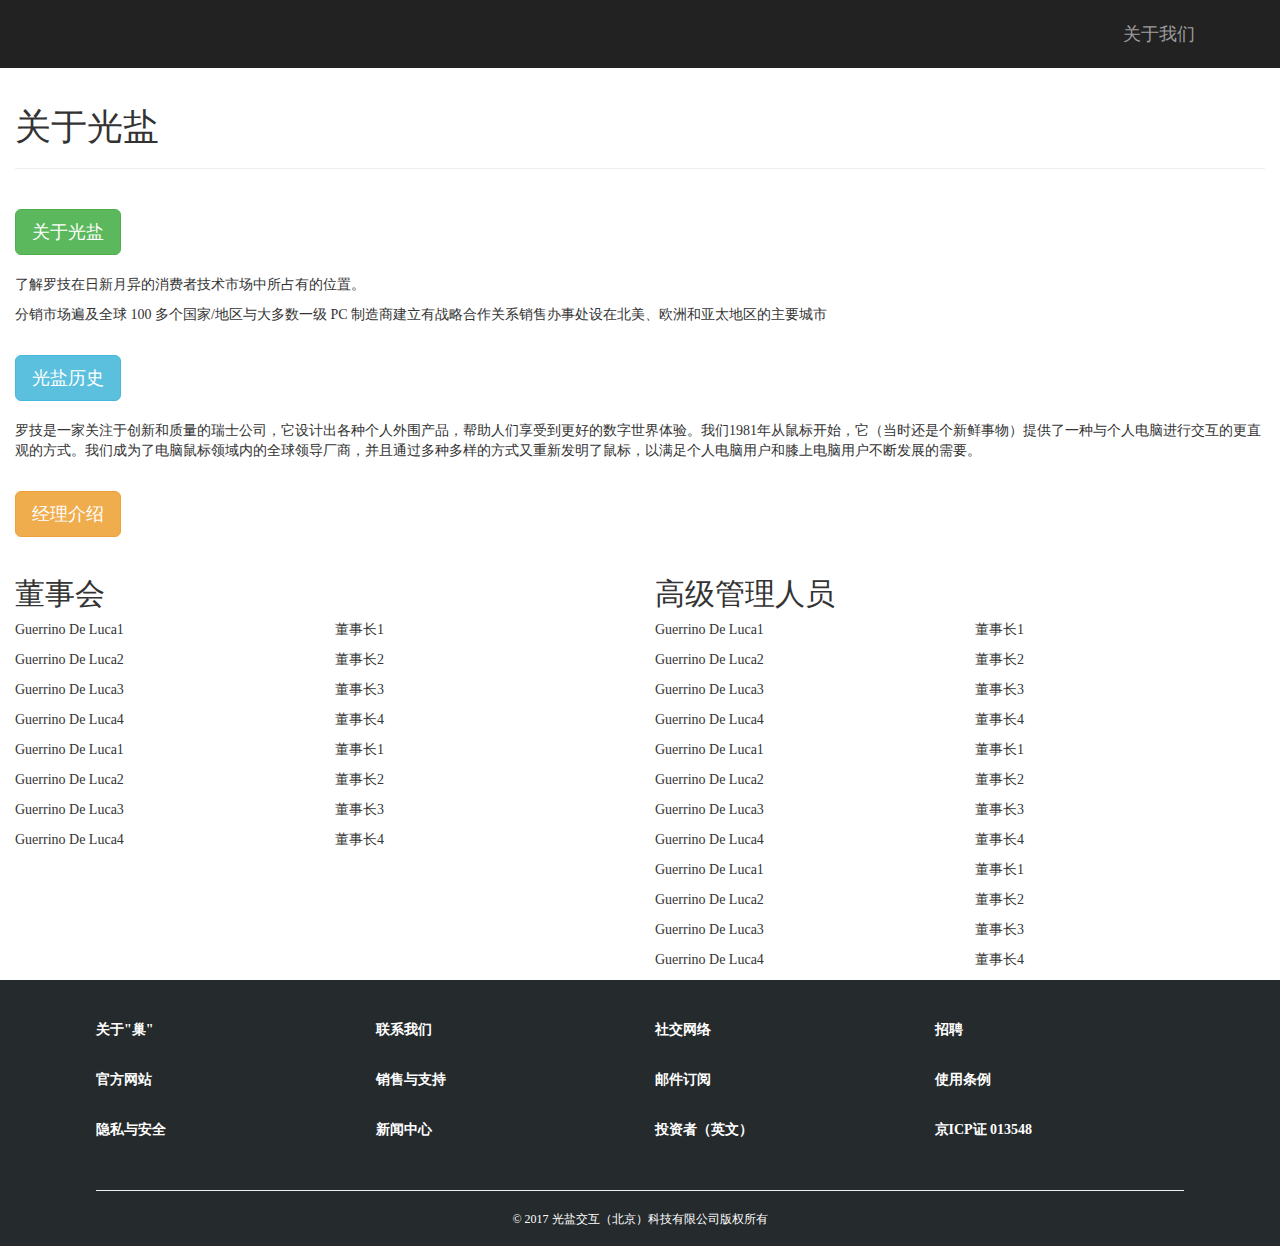
==== z1-info.html @ 55d0f2ad "Add files via upload" ====
<!DOCTYPE html>
<html>
	<head>
		<meta charset="UTF-8">
		<meta name="viewport" content="width=device-width, initial-scale=1">
		<base href="" / target="_blank">
		
		<title>关于我们</title>
		
		<!--浏览器地址栏显示的图片-->
		<link rel="icon" type="img/png" href="img/favicon.ico"/>
		
		<!--css-->
		<link rel="stylesheet" type="text/css" href="css/z1-info.css"/>
				
		<link rel="stylesheet" href="css/bootstrap.min.css">
	
		<script src="js/jquery-3.2.1.min.js" type="text/javascript" charset="utf-8"></script>
		
		<script src="js/bootstrap.min.js"></script>
		<script src="js/n1.js" type="text/javascript" charset="utf-8"></script>
		
		<script src="js/scrollRevealv0.1.3.js" type="text/javascript" charset="utf-8"></script>
		
		
		
		<!-- HTML5 shim and Respond.js for IE8 support of HTML5 elements and media queries -->
    	
    	<!--[if lt IE 9]>
     	<script src="https://cdn.bootcss.com/html5shiv/3.7.3/html5shiv.min.js"></script>
     	<script src="https://cdn.bootcss.com/respond.js/1.4.2/respond.min.js"></script>
    	<![endif]-->
	</head>
	
	<body>
	<header id="section_header" class="navbar-inverse main-nav" role="banner">
    	<div class="container">
    		<!-- <div class="row"> -->
            <div class="navbar-header">
                <button type="button" class="navbar-toggle collapsed" data-toggle="collapse" data-target="#bs-example-navbar-collapse-1" aria-expanded="false" aria-controls="navbar">
		            <span class="sr-only">Toggle navigation</span>
		            <!--<span class="icon-bar"></span>
		            <span class="icon-bar"></span>
        			<span class="icon-bar"></span>-->
        			<span style="line-height: 34px;" class="glyphicon glyphicon-th"></span>
      			</button>
                        <!-- 光盐LOGO -->
                <a style="left: 40px;position: absolute;" class="" href="index.html">
                    <img src="img/logo70.png" alt="">
                </a>
            </div><!--Navbar header End-->
                 
            <nav class="collapse navbar-collapse navigation" id="bs-example-navbar-collapse-1" role="navigation">
                <ul class="nav navbar-nav navbar-right ">
                   	<li><a href="" target="_blank" rel="noopener">关于我们</a></li>
                   	<!--<li class=""><a href="http://guangyanjiaohu.51vip.biz/home/index?from=singlemessage#guide" class="page-scroll">导购</a></li>
                   	<li class=""><a href="http://guangyanjiaohu.51vip.biz/home/index?from=singlemessage#slider_part" class="page-scroll">产品设计</a></li>
                    <li class=""><a href="http://guangyanjiaohu.51vip.biz/home/index?from=singlemessage#service" class="page-scroll">CURVE “巢”</a> </li>
                    <li><a href="http://guangyanjiaohu.51vip.biz/home/index?from=singlemessage#team" class="page-scroll">智能化场景</a> </li>
                    -->
                    <!--<li class=""><a href="http://guangyanjiaohu.51vip.biz/home/index?from=singlemessage#testimonial" class="page-scroll">动态扩展</a> </li>
                    <li class=""><a href="http://guangyanjiaohu.51vip.biz/home/index?from=singlemessage#openPlatform" class="page-scroll">开放平台</a> </li>
                    -->
                    <!--<li class=""><a href="http://guangyanjiaohu.51vip.biz/home/index?from=singlemessage#ergonomics" class="page-scroll">人体工程学</a> </li>
                    <li class=""><a href="http://guangyanjiaohu.51vip.biz/home/index?from=singlemessage#mold" class="page-scroll">工匠精神</a> </li>
                    <li class=""><a href="http://guangyanjiaohu.51vip.biz/home/index?from=singlemessage#aboutUs" class="page-scroll">关于我们</a> </li>
                    <li class=""><a href="http://guangyanjiaohu.51vip.biz/home/index?from=singlemessage#contact" class="page-scroll">留言反馈</a> </li>
                -->
                    
                </ul>
            </nav>
        </div><!-- /.container-fluid -->
	</header>
	
	<main>
		<div class="main-box container-fluid">
			<br />
			<h1>关于光盐</h1>
			<hr />
			<div>
				<input class="btn btn-lg btn-success" type="button" name="" id="" value="关于光盐" />
				
				<p>了解罗技在日新月异的消费者技术市场中所占有的位置。</p>
				<p>分销市场遍及全球 100 多个国家/地区与大多数一级 PC 制造商建立有战略合作关系销售办事处设在北美、欧洲和亚太地区的主要城市</p>
				
				
				
				<input class="btn btn-lg btn-info" type="button" name="" id="" value="光盐历史" />
				
				<p>罗技是一家关注于创新和质量的瑞士公司，它设计出各种个人外围产品，帮助人们享受到更好的数字世界体验。我们1981年从鼠标开始，它（当时还是个新鲜事物）提供了一种与个人电脑进行交互的更直观的方式。我们成为了电脑鼠标领域内的全球领导厂商，并且通过多种多样的方式又重新发明了鼠标，以满足个人电脑用户和膝上电脑用户不断发展的需要。</p>
				
				<input class="btn btn-lg btn-warning" type="button" name="" id="" value="经理介绍" />
				
				<div class="row">
					<div class="col-lg-6 col-md-6 col-sm-6 col-xs-12">
						<h2>董事会</h2>
						<div class="row">
							<div class="col-lg-6 col-md-6 col-sm-6 col-xs-6"><p>Guerrino De Luca1</p></div>
							<div class="col-lg-6 col-md-6 col-sm-6 col-xs-6"><p>董事长1</p></div>
							<div class="col-lg-6 col-md-6 col-sm-6 col-xs-6"><p>Guerrino De Luca2</p></div>
							<div class="col-lg-6 col-md-6 col-sm-6 col-xs-6"><p>董事长2</p></div>
							<div class="col-lg-6 col-md-6 col-sm-6 col-xs-6"><p>Guerrino De Luca3</p></div>
							<div class="col-lg-6 col-md-6 col-sm-6 col-xs-6"><p>董事长3</p></div>
							<div class="col-lg-6 col-md-6 col-sm-6 col-xs-6"><p>Guerrino De Luca4</p></div>
							<div class="col-lg-6 col-md-6 col-sm-6 col-xs-6"><p>董事长4</p></div>
							<div class="col-lg-6 col-md-6 col-sm-6 col-xs-6"><p>Guerrino De Luca1</p></div>
							<div class="col-lg-6 col-md-6 col-sm-6 col-xs-6"><p>董事长1</p></div>
							<div class="col-lg-6 col-md-6 col-sm-6 col-xs-6"><p>Guerrino De Luca2</p></div>
							<div class="col-lg-6 col-md-6 col-sm-6 col-xs-6"><p>董事长2</p></div>
							<div class="col-lg-6 col-md-6 col-sm-6 col-xs-6"><p>Guerrino De Luca3</p></div>
							<div class="col-lg-6 col-md-6 col-sm-6 col-xs-6"><p>董事长3</p></div>
							<div class="col-lg-6 col-md-6 col-sm-6 col-xs-6"><p>Guerrino De Luca4</p></div>
							<div class="col-lg-6 col-md-6 col-sm-6 col-xs-6"><p>董事长4</p></div>
							
						</div>
					</div>
					<div class="col-lg-6 col-md-6 col-sm-6 col-xs-12">
						<h2>高级管理人员</h2>
						<div class="row">
							<div class="col-lg-6 col-md-6 col-sm-6 col-xs-6"><p>Guerrino De Luca1</p></div>
							<div class="col-lg-6 col-md-6 col-sm-6 col-xs-6"><p>董事长1</p></div>
							<div class="col-lg-6 col-md-6 col-sm-6 col-xs-6"><p>Guerrino De Luca2</p></div>
							<div class="col-lg-6 col-md-6 col-sm-6 col-xs-6"><p>董事长2</p></div>
							<div class="col-lg-6 col-md-6 col-sm-6 col-xs-6"><p>Guerrino De Luca3</p></div>
							<div class="col-lg-6 col-md-6 col-sm-6 col-xs-6"><p>董事长3</p></div>
							<div class="col-lg-6 col-md-6 col-sm-6 col-xs-6"><p>Guerrino De Luca4</p></div>
							<div class="col-lg-6 col-md-6 col-sm-6 col-xs-6"><p>董事长4</p></div>
							<div class="col-lg-6 col-md-6 col-sm-6 col-xs-6"><p>Guerrino De Luca1</p></div>
							<div class="col-lg-6 col-md-6 col-sm-6 col-xs-6"><p>董事长1</p></div>
							<div class="col-lg-6 col-md-6 col-sm-6 col-xs-6"><p>Guerrino De Luca2</p></div>
							<div class="col-lg-6 col-md-6 col-sm-6 col-xs-6"><p>董事长2</p></div>
							<div class="col-lg-6 col-md-6 col-sm-6 col-xs-6"><p>Guerrino De Luca3</p></div>
							<div class="col-lg-6 col-md-6 col-sm-6 col-xs-6"><p>董事长3</p></div>
							<div class="col-lg-6 col-md-6 col-sm-6 col-xs-6"><p>Guerrino De Luca4</p></div>
							<div class="col-lg-6 col-md-6 col-sm-6 col-xs-6"><p>董事长4</p></div>
							<div class="col-lg-6 col-md-6 col-sm-6 col-xs-6"><p>Guerrino De Luca1</p></div>
							<div class="col-lg-6 col-md-6 col-sm-6 col-xs-6"><p>董事长1</p></div>
							<div class="col-lg-6 col-md-6 col-sm-6 col-xs-6"><p>Guerrino De Luca2</p></div>
							<div class="col-lg-6 col-md-6 col-sm-6 col-xs-6"><p>董事长2</p></div>
							<div class="col-lg-6 col-md-6 col-sm-6 col-xs-6"><p>Guerrino De Luca3</p></div>
							<div class="col-lg-6 col-md-6 col-sm-6 col-xs-6"><p>董事长3</p></div>
							<div class="col-lg-6 col-md-6 col-sm-6 col-xs-6"><p>Guerrino De Luca4</p></div>
							<div class="col-lg-6 col-md-6 col-sm-6 col-xs-6"><p>董事长4</p></div>
						</div>
					</div>
				</div>
				
				
			</div>
		</div>
	</main>
	
	<!--footer-->
	<footer>
       <div class="footer">
	       		<!--<p>1.Adobe CC 2017 及更高版本 - Windows 和 Mac Office 2010、2013 和 2016 - 仅限 Windows</p>
	       		<p>2.需要在 macOS 和 Windows 上安装 Logitech Options。可从 logitech.com/options 下载。</p>
	       		
	       		<hr />
	       		<br />-->
	       		
	       		<div class="row">
	       			<!--row1-->
	       			<div class="col-lg-3 col-md-3 col-sm-6 col-xs-6">
	       				<p><a href="z1-info.html" target="_blank">关于"巢"</a></p>
	       				<br />
	       				
	       				<p><a href="index.html" target="_blank">官方网站</a></p>
	       				<br />
	       				
	       				<p><a href="z4-info.html" target="_blank">隐私与安全</a></p>
	       				<br />
	       			</div>
	       			
	       			<!--row2-->
	       			<div class="col-lg-3 col-md-3 col-sm-6 col-xs-6">
	       				<p><a href="z2-info.html" target="_blank">联系我们</a></p>
	       				<br />
	       				
	       				<p><a href="z5-info.html" target="_blank">销售与支持</a></p>
	       				<br />
	       				
	       				<p><a href="z6-info.html" target="_blank">新闻中心</a></p>
	       				<br />
	       			</div>
	       			<!--row3-->
	       			<div class="col-lg-3 col-md-3 col-sm-6 col-xs-6">
	       				<p>社交网络</p>
	       				<br />
	       				
	       				<p>邮件订阅</p>
	       				<br />
	       				
	       				<p>投资者（英文）</p>
	       				<br />
	       			</div>
	       			<!--row4-->
	       			<div class="col-lg-3 col-md-3 col-sm-6 col-xs-6">
	       				<p>招聘</p>
	       				<br />
	       				
	       				<p><a href="z3-info.html" target="_blank">使用条例</a></p>
	       				<br />
	       				
	       				<p><a href="http://www.miitbeian.gov.cn" target="_blank">京ICP证 013548</a></p>
	       				<br />
	       			</div>
	       			
	       		</div>
	       		
	       		<hr />
	       		<div class="copy">
	       			© 2017 光盐交互（北京）科技有限公司版权所有
	       		</div>
	       		
       </div>
   </footer>
   
   
      <script>
    
    	
    	if (!(/msie [6|7|8|9]/i.test(navigator.userAgent))){
		(function(){
			window.scrollReveal = new scrollReveal({ reset: true, });
		})();
	};		
	</script>	
   
   
	</body>
</html>
---- css/z1-info.css ----
html,body,div,ul,ul li,h1,h2,h3,h4,h5,h6,video,img,a,hr,p,footer,h1,h2,h3,h4,h5,h6,input{
    	margin: 0;
    	padding: 0;
    	border: 0;
    	font-family: "microsoft yahei";
    	/*overflow: hidden;*/
    	}
ul li {
	list-style: none;
}
body {
	/*height: 3500px;*/
	font-size: 12px;
	width: 100%;
	/*height: auto;*/
	/*overflow: hidden;*/
	
}
#section_header ul li a {
			line-height: 38px;
			font-size: 18px;
		}
		

.main-box input {
	margin: 20px auto;
}


footer {
	clear: both;
	/*position: fixed;*/
	width: 100%;
	margin: 0 auto;
	background: #252a2c;
	bottom: 0;
	
}

.footer {
	width: 85%;
	color: #FFFFFF;
	margin: 0 auto;
	font-size: 12px;
}
.footer p a {
	color: #FFF;
}

.footer p a:hover {
	opacity: .7;
}

.footer .row {
	padding-top: 40px;
	font-size: 14px;
	font-weight: 600;
}

.footer .copy {
	width: 100%;
	height: 35px;
	text-align: center;
	bottom: 0;
	font-size: 12px;
	color: white;
}


main .dis {
	display: none;
}



@media only screen and (max-width: 800px) {
	.row2 , .row4 {
		/*display: none;*/
	}
	main .dis {
		display: block;
	}
	main .ab {
		display: none;
	}
	
	main .con .t {
	padding: 0 10%;
}
	main .con img {
		margin-top: 30px;
	}
}
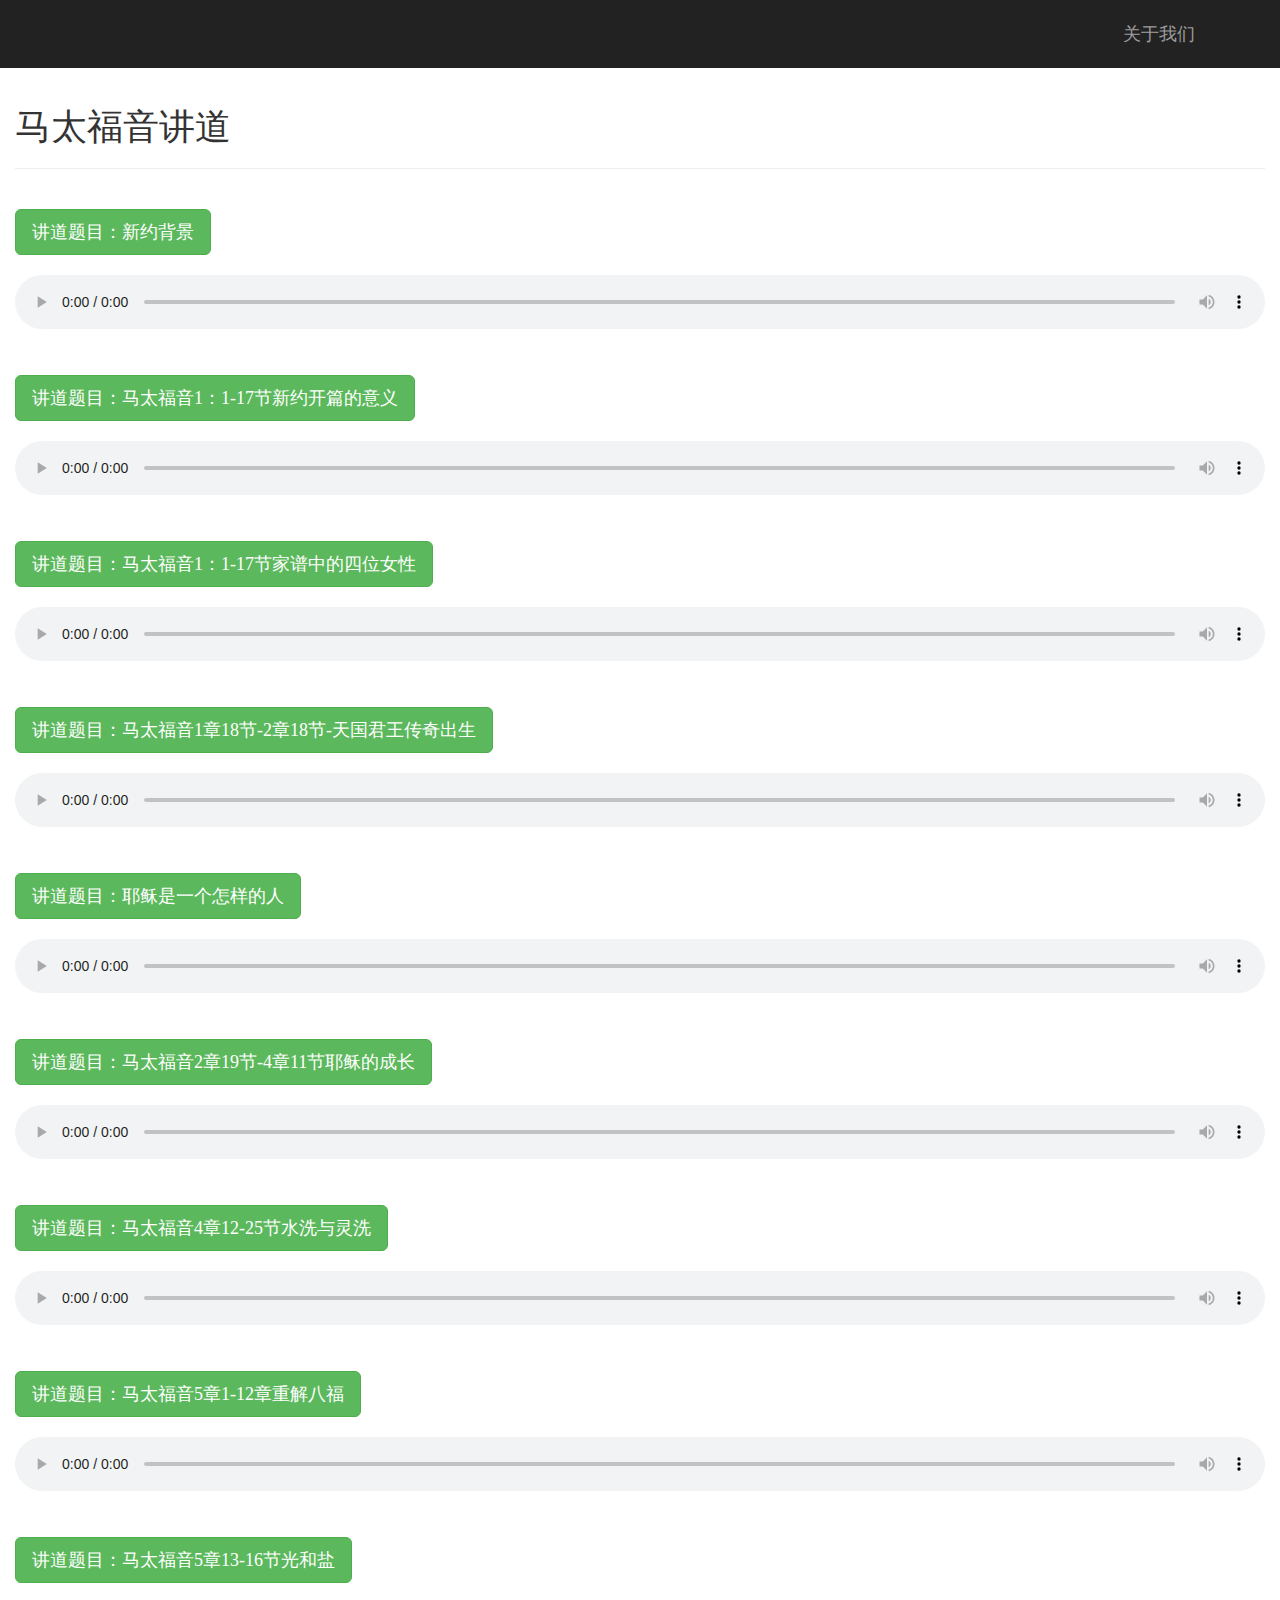
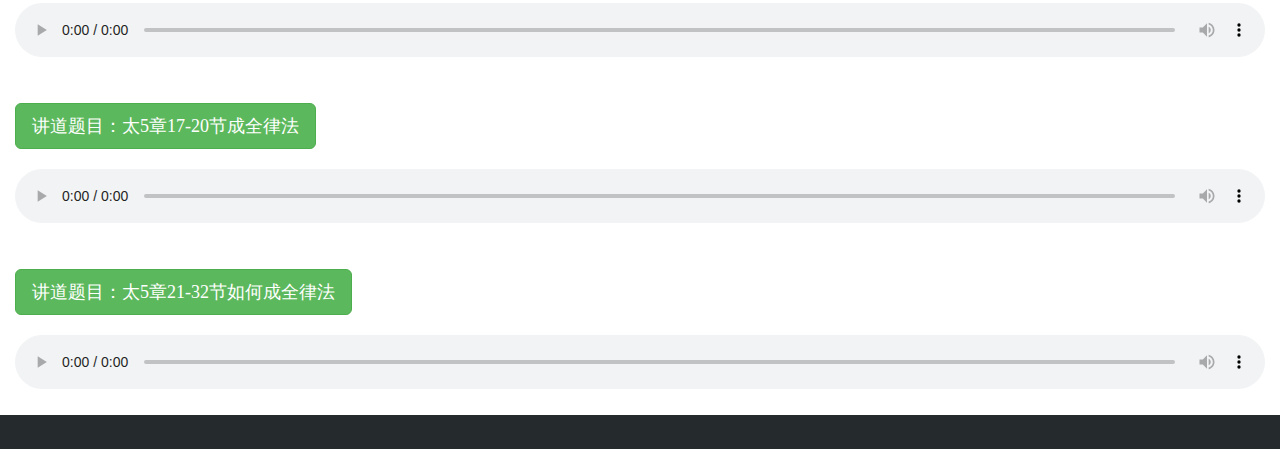
==== commit ee59fde5: "Update z1-info.html" ====
--- a/z1-info.html
+++ b/z1-info.html
@@ -3,7 +3,7 @@
 	<head>
 		<meta charset="UTF-8">
 		<meta name="viewport" content="width=device-width, initial-scale=1">
-		<base href="" / target="_blank">
+		<base href="" target="_blank">
 		
 		<title>关于我们</title>
 		
@@ -74,144 +74,152 @@
 	
 	<main>
 		<div class="main-box container-fluid">
-			<br />
-			<h1>关于光盐</h1>
+			<br />
+			<h1>马太福音讲道</h1>
 			<hr />
-			<div>
-				<input class="btn btn-lg btn-success" type="button" name="" id="" value="关于光盐" />
-				
-				<p>了解罗技在日新月异的消费者技术市场中所占有的位置。</p>
-				<p>分销市场遍及全球 100 多个国家/地区与大多数一级 PC 制造商建立有战略合作关系销售办事处设在北美、欧洲和亚太地区的主要城市</p>
-				
-				
-				
-				<input class="btn btn-lg btn-info" type="button" name="" id="" value="光盐历史" />
-				
-				<p>罗技是一家关注于创新和质量的瑞士公司，它设计出各种个人外围产品，帮助人们享受到更好的数字世界体验。我们1981年从鼠标开始，它（当时还是个新鲜事物）提供了一种与个人电脑进行交互的更直观的方式。我们成为了电脑鼠标领域内的全球领导厂商，并且通过多种多样的方式又重新发明了鼠标，以满足个人电脑用户和膝上电脑用户不断发展的需要。</p>
-				
-				<input class="btn btn-lg btn-warning" type="button" name="" id="" value="经理介绍" />
-				
-				<div class="row">
-					<div class="col-lg-6 col-md-6 col-sm-6 col-xs-12">
-						<h2>董事会</h2>
-						<div class="row">
-							<div class="col-lg-6 col-md-6 col-sm-6 col-xs-6"><p>Guerrino De Luca1</p></div>
-							<div class="col-lg-6 col-md-6 col-sm-6 col-xs-6"><p>董事长1</p></div>
-							<div class="col-lg-6 col-md-6 col-sm-6 col-xs-6"><p>Guerrino De Luca2</p></div>
-							<div class="col-lg-6 col-md-6 col-sm-6 col-xs-6"><p>董事长2</p></div>
-							<div class="col-lg-6 col-md-6 col-sm-6 col-xs-6"><p>Guerrino De Luca3</p></div>
-							<div class="col-lg-6 col-md-6 col-sm-6 col-xs-6"><p>董事长3</p></div>
-							<div class="col-lg-6 col-md-6 col-sm-6 col-xs-6"><p>Guerrino De Luca4</p></div>
-							<div class="col-lg-6 col-md-6 col-sm-6 col-xs-6"><p>董事长4</p></div>
-							<div class="col-lg-6 col-md-6 col-sm-6 col-xs-6"><p>Guerrino De Luca1</p></div>
-							<div class="col-lg-6 col-md-6 col-sm-6 col-xs-6"><p>董事长1</p></div>
-							<div class="col-lg-6 col-md-6 col-sm-6 col-xs-6"><p>Guerrino De Luca2</p></div>
-							<div class="col-lg-6 col-md-6 col-sm-6 col-xs-6"><p>董事长2</p></div>
-							<div class="col-lg-6 col-md-6 col-sm-6 col-xs-6"><p>Guerrino De Luca3</p></div>
-							<div class="col-lg-6 col-md-6 col-sm-6 col-xs-6"><p>董事长3</p></div>
-							<div class="col-lg-6 col-md-6 col-sm-6 col-xs-6"><p>Guerrino De Luca4</p></div>
-							<div class="col-lg-6 col-md-6 col-sm-6 col-xs-6"><p>董事长4</p></div>
-							
-						</div>
-					</div>
-					<div class="col-lg-6 col-md-6 col-sm-6 col-xs-12">
-						<h2>高级管理人员</h2>
-						<div class="row">
-							<div class="col-lg-6 col-md-6 col-sm-6 col-xs-6"><p>Guerrino De Luca1</p></div>
-							<div class="col-lg-6 col-md-6 col-sm-6 col-xs-6"><p>董事长1</p></div>
-							<div class="col-lg-6 col-md-6 col-sm-6 col-xs-6"><p>Guerrino De Luca2</p></div>
-							<div class="col-lg-6 col-md-6 col-sm-6 col-xs-6"><p>董事长2</p></div>
-							<div class="col-lg-6 col-md-6 col-sm-6 col-xs-6"><p>Guerrino De Luca3</p></div>
-							<div class="col-lg-6 col-md-6 col-sm-6 col-xs-6"><p>董事长3</p></div>
-							<div class="col-lg-6 col-md-6 col-sm-6 col-xs-6"><p>Guerrino De Luca4</p></div>
-							<div class="col-lg-6 col-md-6 col-sm-6 col-xs-6"><p>董事长4</p></div>
-							<div class="col-lg-6 col-md-6 col-sm-6 col-xs-6"><p>Guerrino De Luca1</p></div>
-							<div class="col-lg-6 col-md-6 col-sm-6 col-xs-6"><p>董事长1</p></div>
-							<div class="col-lg-6 col-md-6 col-sm-6 col-xs-6"><p>Guerrino De Luca2</p></div>
-							<div class="col-lg-6 col-md-6 col-sm-6 col-xs-6"><p>董事长2</p></div>
-							<div class="col-lg-6 col-md-6 col-sm-6 col-xs-6"><p>Guerrino De Luca3</p></div>
-							<div class="col-lg-6 col-md-6 col-sm-6 col-xs-6"><p>董事长3</p></div>
-							<div class="col-lg-6 col-md-6 col-sm-6 col-xs-6"><p>Guerrino De Luca4</p></div>
-							<div class="col-lg-6 col-md-6 col-sm-6 col-xs-6"><p>董事长4</p></div>
-							<div class="col-lg-6 col-md-6 col-sm-6 col-xs-6"><p>Guerrino De Luca1</p></div>
-							<div class="col-lg-6 col-md-6 col-sm-6 col-xs-6"><p>董事长1</p></div>
-							<div class="col-lg-6 col-md-6 col-sm-6 col-xs-6"><p>Guerrino De Luca2</p></div>
-							<div class="col-lg-6 col-md-6 col-sm-6 col-xs-6"><p>董事长2</p></div>
-							<div class="col-lg-6 col-md-6 col-sm-6 col-xs-6"><p>Guerrino De Luca3</p></div>
-							<div class="col-lg-6 col-md-6 col-sm-6 col-xs-6"><p>董事长3</p></div>
-							<div class="col-lg-6 col-md-6 col-sm-6 col-xs-6"><p>Guerrino De Luca4</p></div>
-							<div class="col-lg-6 col-md-6 col-sm-6 col-xs-6"><p>董事长4</p></div>
-						</div>
-					</div>
-				</div>
-				
-				
-			</div>
+
+
+<!--				<p>了解罗技在日新月异的消费者技术市场中所占有的位置。</p>-->
+<!--				<p>分销市场遍及全球 100 多个国家/地区与大多数一级 PC 制造商建立有战略合作关系销售办事处设在北美、欧洲和亚太地区的主要城市</p>-->
+<!--				-->
+			<input class="btn btn-lg btn-success" type="button" name="" id="" value="讲道题目：新约背景" />
+			<br />
+			<audio controls style="width:100%" >
+				<source src="mp3/20180914.mp3" type="audio/mpeg">
+
+				<embed height="50" width="100" src="mp3/20180914.mp3">
+			</audio>
+			<br />
+			<br />
+
+
+			<input class="btn btn-lg btn-success" type="button" name="" id="" value="讲道题目：马太福音1：1-17节新约开篇的意义" />
+			<br />
+			<audio controls style="width:100%" >
+				<source src="mp3/20180928.mp3" type="audio/mpeg">
+
+				<embed height="50" width="100" src="mp3/20180928.mp3">
+			</audio>
+			<br />
+			<br />
+
+
+			<input class="btn btn-lg btn-success" type="button" name="" id="" value="讲道题目：马太福音1：1-17节家谱中的四位女性" />
+			<br />
+			<audio controls style="width:100%" >
+				<source src="mp3/20181005.mp3" type="audio/mpeg">
+
+				<embed height="50" width="100" src="mp3/20181005.mp3">
+			</audio>
+			<br />
+			<br />
+
+
+			<input class="btn btn-lg btn-success" type="button" name="" id="" value="讲道题目：马太福音1章18节-2章18节-天国君王传奇出生" />
+			<br />
+			<audio controls style="width:100%" >
+				<source src="mp3/20181012.mp3" type="audio/mpeg">
+
+				<embed height="50" width="100" src="mp3/20181012.mp3">
+			</audio>
+			<br />
+			<br />
+
+
+			<input class="btn btn-lg btn-success" type="button" name="" id="" value="讲道题目：耶稣是一个怎样的人" />
+			<br />
+			<audio controls style="width:100%" >
+				<source src="mp3/20181014.mp3" type="audio/mpeg">
+
+				<embed height="50" width="100" src="mp3/20181014.mp3">
+			</audio>
+			<br />
+			<br />
+
+
+			<input class="btn btn-lg btn-success" type="button" name="" id="" value="讲道题目：马太福音2章19节-4章11节耶稣的成长" />
+			<br />
+			<audio controls style="width:100%" >
+				<source src="mp3/20181019.mp3" type="audio/mpeg">
+
+				<embed height="50" width="100" src="mp3/20181019.mp3">
+			</audio>
+			<br />
+			<br />
+
+
+			<input class="btn btn-lg btn-success" type="button" name="" id="" value="讲道题目：马太福音4章12-25节水洗与灵洗" />
+			<br />
+			<audio controls style="width:100%" >
+				<source src="mp3/20181026.mp3" type="audio/mpeg">
+
+				<embed height="50" width="100" src="mp3/20181026.mp3">
+			</audio>
+			<br />
+			<br />
+
+
+			<input class="btn btn-lg btn-success" type="button" name="" id="" value="讲道题目：马太福音5章1-12章重解八福" />
+			<br />
+			<audio controls style="width:100%" >
+				<source src="mp3/20181102.mp3" type="audio/mpeg">
+
+				<embed height="50" width="100" src="mp3/20181102.mp3">
+			</audio>
+			<br />
+			<br />
+
+
+			<input class="btn btn-lg btn-success" type="button" name="" id="" value="讲道题目：马太福音5章13-16节光和盐" />
+			<br />
+			<audio controls style="width:100%" >
+				<source src="mp3/20181109.mp3" type="audio/mpeg">
+
+				<embed height="50" width="100" src="mp3/20181109.mp3">
+			</audio>
+			<br />
+			<br />
+
+
+			<input class="btn btn-lg btn-success" type="button" name="" id="" value="讲道题目：太5章17-20节成全律法" />
+			<br />
+			<audio controls style="width:100%" >
+				<source src="mp3/20181116.mp3" type="audio/mpeg">
+
+				<embed height="50" width="100" src="mp3/20181116.mp3">
+			</audio>
+			<br />
+			<br />
+
+
+			<input class="btn btn-lg btn-success" type="button" name="" id="" value="讲道题目：太5章21-32节如何成全律法" />
+			<br />
+			<audio controls style="width:100%" >
+				<source src="mp3/20181123.mp3" type="audio/mpeg">
+
+				<embed height="50" width="100" src="mp3/20181123.mp3">
+			</audio>
+			<br />
+			<br />
+
+
+
+
+
+
+
 		</div>
 	</main>
 	
 	<!--footer-->
 	<footer>
        <div class="footer">
-	       		<!--<p>1.Adobe CC 2017 及更高版本 - Windows 和 Mac Office 2010、2013 和 2016 - 仅限 Windows</p>
-	       		<p>2.需要在 macOS 和 Windows 上安装 Logitech Options。可从 logitech.com/options 下载。</p>
-	       		
-	       		<hr />
-	       		<br />-->
-	       		
-	       		<div class="row">
-	       			<!--row1-->
-	       			<div class="col-lg-3 col-md-3 col-sm-6 col-xs-6">
-	       				<p><a href="z1-info.html" target="_blank">关于"巢"</a></p>
-	       				<br />
-	       				
-	       				<p><a href="index.html" target="_blank">官方网站</a></p>
-	       				<br />
-	       				
-	       				<p><a href="z4-info.html" target="_blank">隐私与安全</a></p>
-	       				<br />
-	       			</div>
-	       			
-	       			<!--row2-->
-	       			<div class="col-lg-3 col-md-3 col-sm-6 col-xs-6">
-	       				<p><a href="z2-info.html" target="_blank">联系我们</a></p>
-	       				<br />
-	       				
-	       				<p><a href="z5-info.html" target="_blank">销售与支持</a></p>
-	       				<br />
-	       				
-	       				<p><a href="z6-info.html" target="_blank">新闻中心</a></p>
-	       				<br />
-	       			</div>
-	       			<!--row3-->
-	       			<div class="col-lg-3 col-md-3 col-sm-6 col-xs-6">
-	       				<p>社交网络</p>
-	       				<br />
-	       				
-	       				<p>邮件订阅</p>
-	       				<br />
-	       				
-	       				<p>投资者（英文）</p>
-	       				<br />
-	       			</div>
-	       			<!--row4-->
-	       			<div class="col-lg-3 col-md-3 col-sm-6 col-xs-6">
-	       				<p>招聘</p>
-	       				<br />
-	       				
-	       				<p><a href="z3-info.html" target="_blank">使用条例</a></p>
-	       				<br />
-	       				
-	       				<p><a href="http://www.miitbeian.gov.cn" target="_blank">京ICP证 013548</a></p>
-	       				<br />
-	       			</div>
-	       			
-	       		</div>
-	       		
-	       		<hr />
-	       		<div class="copy">
-	       			© 2017 光盐交互（北京）科技有限公司版权所有
-	       		</div>
+<!--	       		<p>1.Adobe CC 2017 及更高版本 - Windows 和 Mac Office 2010、2013 和 2016 - 仅限 Windows</p>-->
+<!--	       		<p>2.需要在 macOS 和 Windows 上安装 Logitech Options。可从 logitech.com/options 下载。</p>-->
+
+<!--	       		<hr />-->
+	       		<br />
+		   		<br />
 	       		
        </div>
    </footer>
